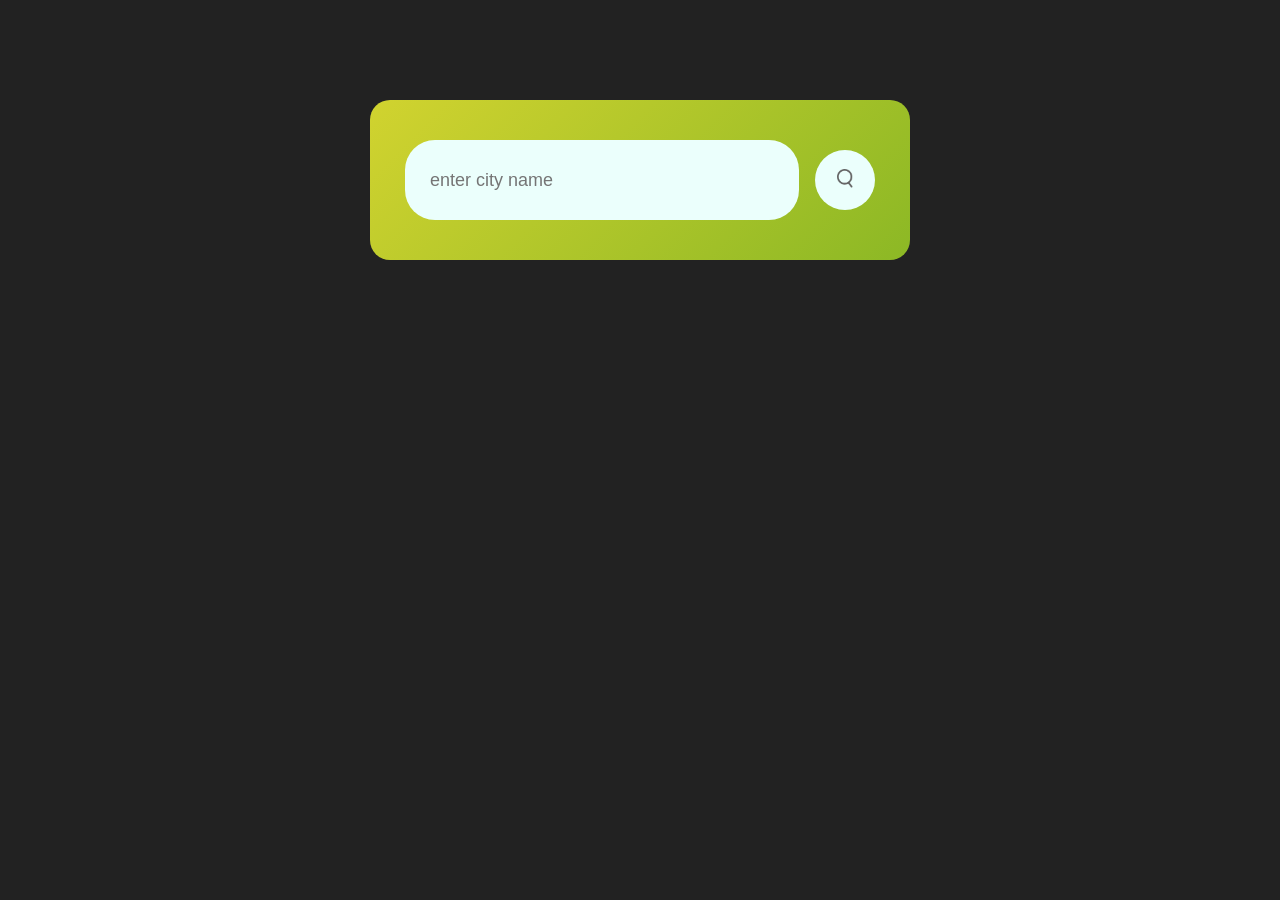
==== main_weather.html @ e220150f "weather update" ====
<!DOCTYPE html>
<html>
    <head>
        <meta name="viewport" content="width=device-width, initial-scale=1.0">
        <title> Weather App </title>
        <link rel="stylesheet" href="style_weather.css">
    </head>

    <body>
        <div class = "card">
            <div class = "search">
                <input type="text" placeholder="enter city name" spellcheck="false">
                <button><img src="images/search.png"></button>
            </div>
        </div>

    </body>
</html>
---- style_weather.css ----
{
    margin: 0;
    padding: 0;
    font-family: 'Poppins', sans-serif;
    box-sizing: border-box;
}

body {
    background: #222;
}

.card {
    width: 90%;
    max-width: 470px;
    background: linear-gradient(135deg, #d1d32f, #8cb825);
    color: #fff;
    margin: 100px auto 0;
    border-radius: 20px;
    padding: 40px 35px;
    text-align: center;
}

.search {
    width: 100%;
    display: flex;
    align-items: center;
    justify-content: space-between;
}

.search input {
    border: 0;
    outline: 0;
    background: #ebfffc;
    color: #555;
    padding: 10px 25px;
    height: 60px;
    border-radius: 30px;
    flex: 1;
    margin-right: 16px;
    font-size:18px;
}

.search button {
    border: 0;
    outline: 0;
    background: #ebfffc;
    border-radius: 50%;
    width: 60px;
    height: 60px;
    cursor: pointer;
}

.search button img {
    width: 16px;
}
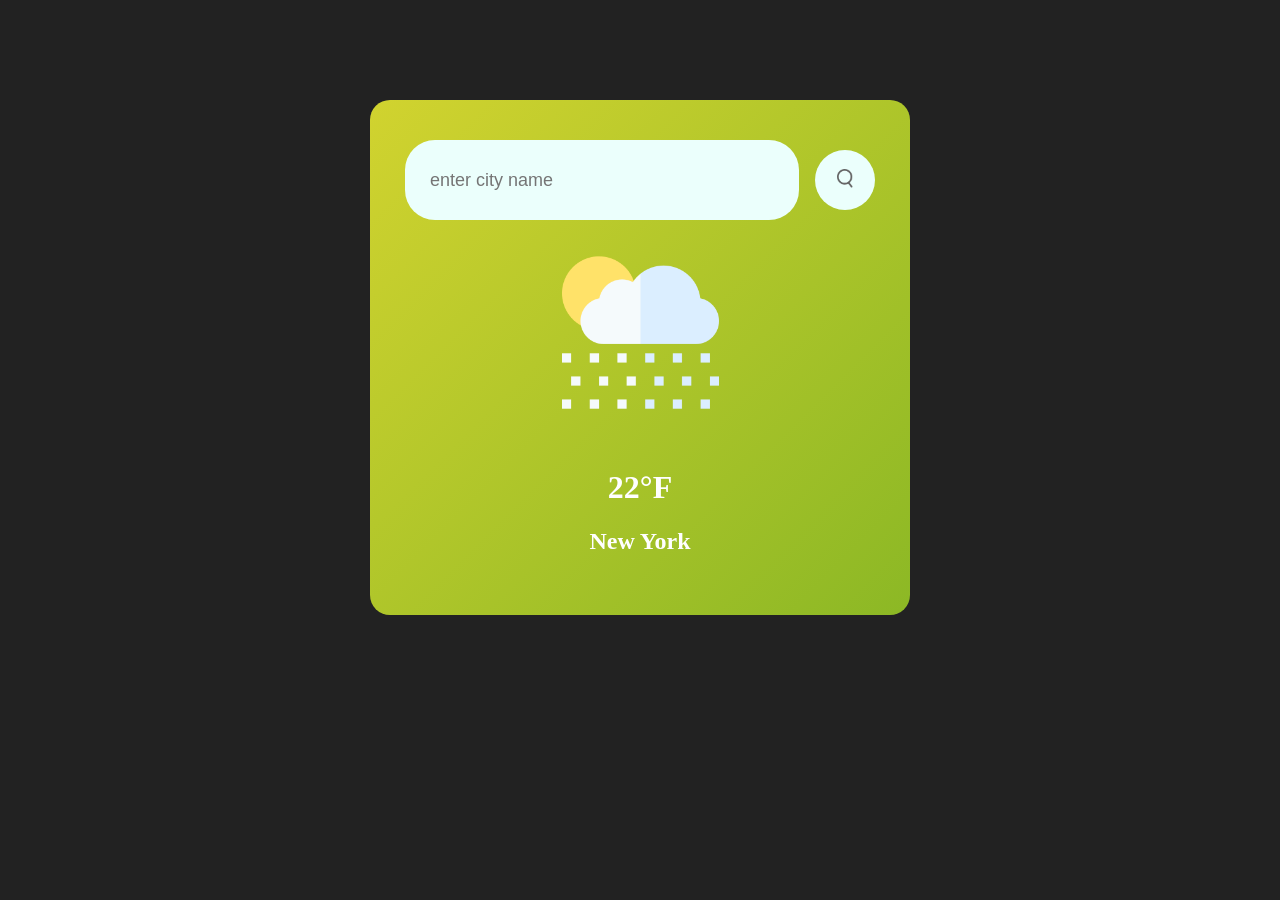
==== commit fc112484: "update" ====
--- a/main_weather.html
+++ b/main_weather.html
@@ -12,6 +12,12 @@
                 <input type="text" placeholder="enter city name" spellcheck="false">
                 <button><img src="images/search.png"></button>
             </div>
+
+            <div class = "weather">
+                <img src = "images/rain.png" class="weather-icon">
+                <h1 class = "temp"> 22°F </h1>
+                <h2 class = "city"> New York</h2>
+            </div>
         </div>
 
     </body>
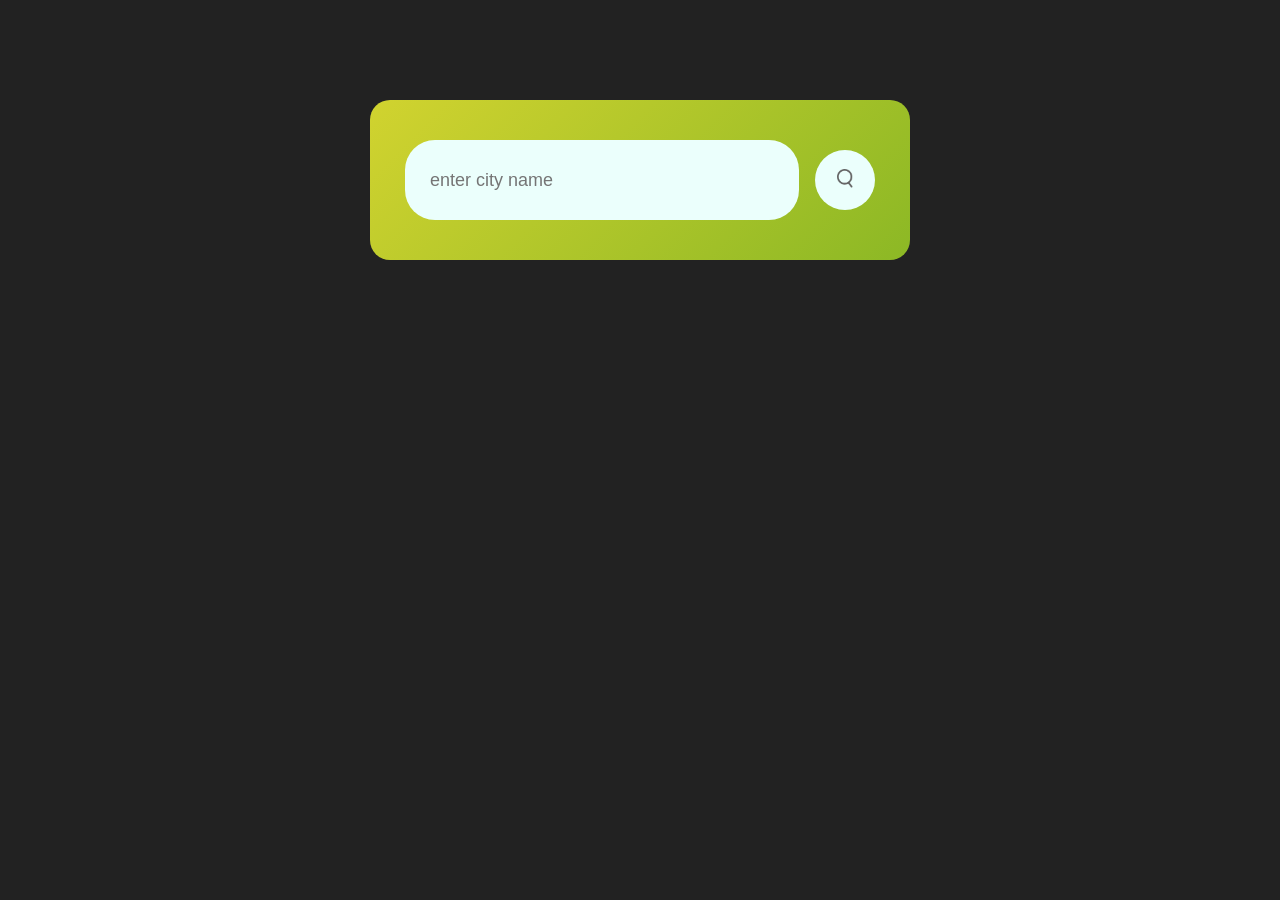
==== commit e1f5bc1b: "weather update" ====
--- a/main_weather.html
+++ b/main_weather.html
@@ -3,6 +3,8 @@
     <head>
         <meta name="viewport" content="width=device-width, initial-scale=1.0">
         <title> Weather App </title>
+        <link rel="preconnect" href="https://fonts.gstatic.com" crossorigin>
+        <link href="https://fonts.googleapis.com/css2?family=Montserrat:wght@700&display=swap" rel="stylesheet">
         <link rel="stylesheet" href="style_weather.css">
     </head>
 
@@ -20,5 +22,49 @@
             </div>
         </div>
 
+        <script>
+
+            const apiKey = "af68708a159a8a2a3210c8030b11de3b";
+            const apiUrl = "https://api.openweathermap.org/data/2.5/weather?&units=metric&q=";
+
+            const searchBox = document.querySelector(".search input");
+            const searchBtn = document.querySelector(".search button");
+            const weatherIcon = document.querySelector("weather-icon");
+
+            async function checkWeather(city){
+                const response = await fetch(apiUrl + city + `&appid=${apiKey}`);
+                var data = await response.json();
+
+                console.log(data);
+
+                document.querySelector(".city").innerHTML = data.name;
+                document.querySelector(".temp").innerHTML = Math.round(data.main.temp) + "°F"
+
+                if(data.weather[0].main == "Clouds") {
+                    weatherIcon.src = "images/clouds.png";
+                } 
+                else if (data.weather[0].main == "Clear") {
+                    weatherIcon.src = "images/clear.png";
+                }
+                else if (data.weather[0].main == "Rain") {
+                    weatherIcon.src = "images/rain.png";
+                }
+                else if (data.weather[0].main == "Drizzle") {
+                    weatherIcon.src = "images/drizzle.png";
+                }
+                else if (data.weather[0].main == "Mist") {
+                    weatherIcon.src = "images/mist.png";
+                }
+
+                document.querySelector(".weather").style.display="block";
+
+            }
+            searchBtn.addEventListener("click", ()=> {
+                checkWeather(searchBox.value);
+            })
+
+            checkWeather();
+        </script>
+
     </body>
 </html>
--- a/style_weather.css
+++ b/style_weather.css
@@ -1,15 +1,17 @@
 {
     margin: 0;
     padding: 0;
-    font-family: 'Poppins', sans-serif;
     box-sizing: border-box;
+    font-family: 'Montserrat', sans-serif;
 }
 
 body {
     background: #222;
+    font-family: 'Montserrat', sans-serif;
 }
 
 .card {
+    font-family: 'Montserrat', sans-serif;
     width: 90%;
     max-width: 470px;
     background: linear-gradient(135deg, #d1d32f, #8cb825);
@@ -52,4 +54,24 @@
 
 .search button img {
     width: 16px;
-}+}
+
+.weather-icon{
+    width: 170px;
+    margin-top: 30px;
+}
+
+.weather h1 {
+    font-size: 70px;
+    margin: 0;
+}
+
+.weather h2 {
+    font-size: 40px;
+    margin: 0;
+}
+
+.weather {
+    display: none;
+}
+
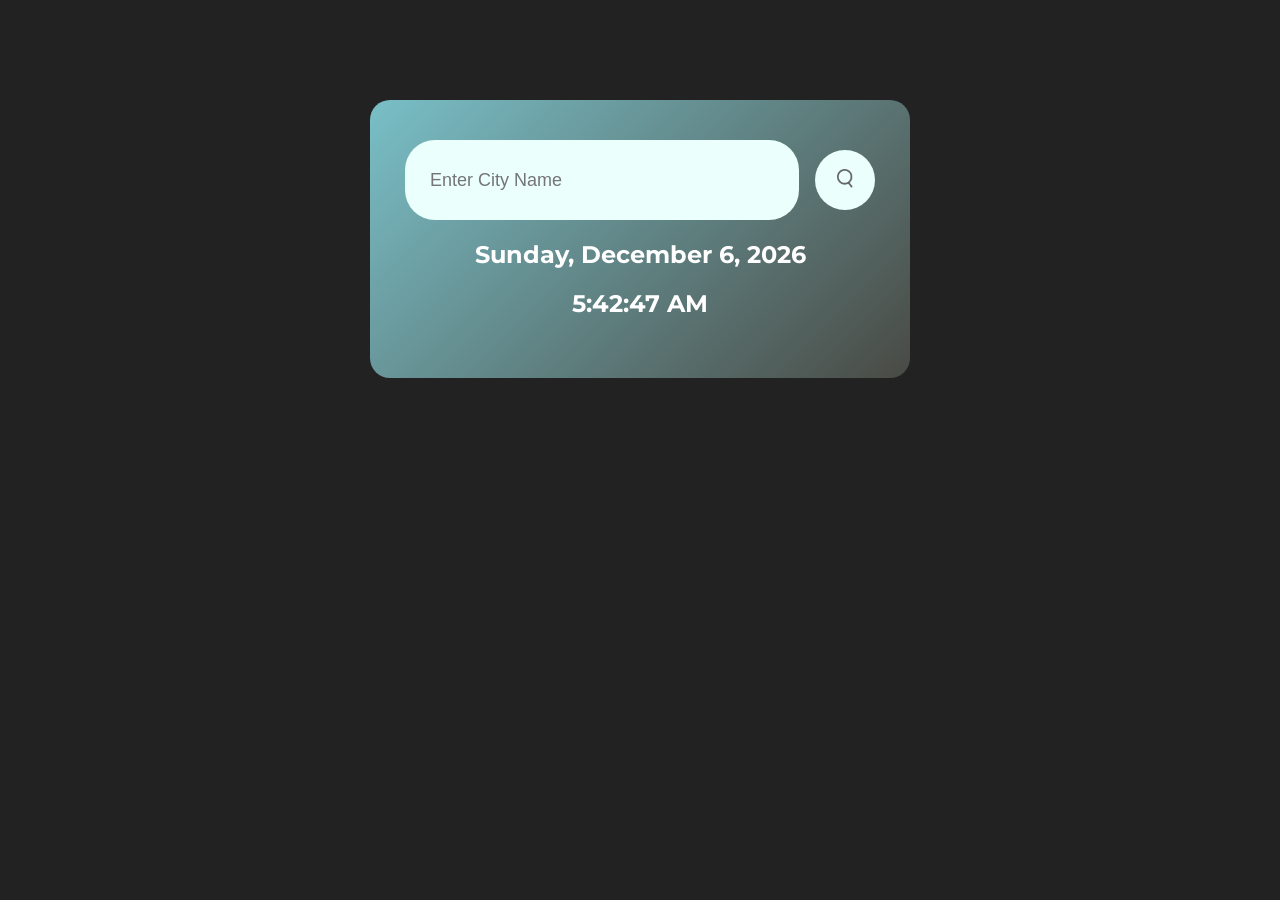
==== commit 1a174129: "tip update" ====
--- a/main_weather.html
+++ b/main_weather.html
@@ -1,70 +1,122 @@
 <!DOCTYPE html>
 <html>
-    <head>
-        <meta name="viewport" content="width=device-width, initial-scale=1.0">
-        <title> Weather App </title>
-        <link rel="preconnect" href="https://fonts.gstatic.com" crossorigin>
-        <link href="https://fonts.googleapis.com/css2?family=Montserrat:wght@700&display=swap" rel="stylesheet">
-        <link rel="stylesheet" href="style_weather.css">
-    </head>
+<head>
+    <meta name="viewport" content="width=device-width, initial-scale=1.0">
+    <title>Weather App</title>
+    <link rel="preconnect" href="https://fonts.gstatic.com" crossorigin>
+    <link href="https://fonts.googleapis.com/css2?family=Montserrat:wght@700&display=swap" rel="stylesheet">
+    <link rel="stylesheet" href="style_weather.css">
+</head>
+<body>
+<div class="card">
+    <div class="search">
+        <input type="text" placeholder="Enter City Name" spellcheck="false">
+        <button id="searchButton"><img src="images/search.png"></button>
+    </div>
+    <div class="date-time">
+        <h2 id="current-date"></h2>
+        <h2 id="current-time"></h2>
+    </div>
+    <div class="weather">
+        <img src="images/rain.png" class="weather-icon">
+        <h1 class="temp"> </h1>
+        <h2 class="city"></h2>
+    </div>
+</div>
+<div class="card2">
+    <div class="tip">
+        <button id="tipButton"><img src="images/search.png"></button>
+    </div>
+</div>
+<script>
+    const apiKey = "af68708a159a8a2a3210c8030b11de3b";
+    const apiUrl = "https://api.openweathermap.org/data/2.5/weather?&units=imperial&q=";
 
-    <body>
-        <div class = "card">
-            <div class = "search">
-                <input type="text" placeholder="enter city name" spellcheck="false">
-                <button><img src="images/search.png"></button>
-            </div>
+    const searchBox = document.querySelector(".search input");
+    const searchBtn = document.getElementById("searchButton");
+    const weatherIcon = document.querySelector(".weather-icon");
+    const card2 = document.querySelector(".card2");
+    const tipBtn = document.getElementById("tipButton");
 
-            <div class = "weather">
-                <img src = "images/rain.png" class="weather-icon">
-                <h1 class = "temp"> 22°F </h1>
-                <h2 class = "city"> New York</h2>
-            </div>
-        </div>
+    async function checkWeather(city) {
+        const response = await fetch(apiUrl + city + `&appid=${apiKey}`);
+        const data = await response.json();
 
-        <script>
+        console.log(data);
 
-            const apiKey = "af68708a159a8a2a3210c8030b11de3b";
-            const apiUrl = "https://api.openweathermap.org/data/2.5/weather?&units=metric&q=";
+        document.querySelector(".city").innerHTML = data.name;
+        document.querySelector(".temp").innerHTML = Math.round(data.main.temp) + "°F";
 
-            const searchBox = document.querySelector(".search input");
-            const searchBtn = document.querySelector(".search button");
-            const weatherIcon = document.querySelector("weather-icon");
+        if (data.weather[0].main == "Clouds") {
+            weatherIcon.src = "images/clouds.png";
+            document.querySelector(".card").style.background = "linear-gradient(135deg, #989894, #444740)";
+        } else if (data.weather[0].main == "Clear") {
+            weatherIcon.src = "images/clear.png";
+            document.querySelector(".card").style.background = "linear-gradient(135deg, #cfd249, #949529)";
+        } else if (data.weather[0].main == "Rain") {
+            weatherIcon.src = "images/rain.png";
+            document.querySelector(".card").style.background = "linear-gradient(135deg, #392eb1, #1e3fd3)";
+        } else if (data.weather[0].main == "Drizzle") {
+            weatherIcon.src = "images/drizzle.png";
+            document.querySelector(".card").style.background = "llinear-gradient(135deg, #39ded8, #2484ae)";
+        } else if (data.weather[0].main == "Mist") {
+            weatherIcon.src = "images/mist.png";
+            document.querySelector(".card").style.background = "linear-gradient(135deg, #5dcbb3, #f0f1ed)";
+        } else if (data.weather[0].main == "Snow") {
+            weatherIcon.src = "images/snow.png";
+            document.querySelector(".card").style.background = "linear-gradient(135deg, #b8dee2, #7ccbdf)";
+        }
 
-            async function checkWeather(city){
-                const response = await fetch(apiUrl + city + `&appid=${apiKey}`);
-                var data = await response.json();
+        document.querySelector(".weather").style.display = "block";
+        card2.style.display = "block";
+    }
 
-                console.log(data);
+    searchBtn.addEventListener("click", () => {
+        checkWeather(searchBox.value);
+    });
 
-                document.querySelector(".city").innerHTML = data.name;
-                document.querySelector(".temp").innerHTML = Math.round(data.main.temp) + "°F"
+    function updateDateTime() {
+        const currentDateElement = document.getElementById("current-date");
+        const currentTimeElement = document.getElementById("current-time");
 
-                if(data.weather[0].main == "Clouds") {
-                    weatherIcon.src = "images/clouds.png";
-                } 
-                else if (data.weather[0].main == "Clear") {
-                    weatherIcon.src = "images/clear.png";
-                }
-                else if (data.weather[0].main == "Rain") {
-                    weatherIcon.src = "images/rain.png";
-                }
-                else if (data.weather[0].main == "Drizzle") {
-                    weatherIcon.src = "images/drizzle.png";
-                }
-                else if (data.weather[0].main == "Mist") {
-                    weatherIcon.src = "images/mist.png";
-                }
+        const currentDate = new Date();
+        const options = {weekday: 'long', year: 'numeric', month: 'long', day: 'numeric'};
+        currentDateElement.textContent = currentDate.toLocaleDateString(undefined, options);
 
-                document.querySelector(".weather").style.display="block";
+        const currentTime = currentDate.toLocaleTimeString();
+        currentTimeElement.textContent = currentTime;
+    }
 
-            }
-            searchBtn.addEventListener("click", ()=> {
-                checkWeather(searchBox.value);
-            })
+    updateDateTime();
+    setInterval(updateDateTime, 1000);
 
-            checkWeather();
-        </script>
+    function showTipGrid() {
+        const tipContainer = document.createElement('div');
+        tipContainer.classList.add('tip-container');
 
-    </body>
-</html>+        // Create and append the text element
+        const tipText = document.createElement('div');
+        tipText.textContent = 'Please Enter a Tip Percentage';
+        tipText.classList.add('tip-text');
+        tipContainer.appendChild(tipText);
+
+        const tipGrid = document.createElement('div');
+        tipGrid.classList.add('tip-grid');
+
+        for (let i = 0; i < 9; i++) {
+            const tipSquare = document.createElement('div');
+            tipSquare.classList.add('tip-square');
+            tipSquare.textContent = (i + 1) * 5 + '%'; // Example percentage values
+            tipGrid.appendChild(tipSquare);
+        }
+
+        tipContainer.appendChild(tipGrid);
+
+        card2.appendChild(tipContainer);
+    }
+
+    tipBtn.addEventListener("click", showTipGrid);
+
+</script>
+</body>
+</html>
--- a/style_weather.css
+++ b/style_weather.css
@@ -3,7 +3,7 @@
     padding: 0;
     box-sizing: border-box;
     font-family: 'Montserrat', sans-serif;
-}
+} 
 
 body {
     background: #222;
@@ -14,13 +14,13 @@
     font-family: 'Montserrat', sans-serif;
     width: 90%;
     max-width: 470px;
-    background: linear-gradient(135deg, #d1d32f, #8cb825);
+    background: linear-gradient(135deg, #79bfc7, #494a44);
     color: #fff;
     margin: 100px auto 0;
     border-radius: 20px;
     padding: 40px 35px;
     text-align: center;
-}
+} 
 
 .search {
     width: 100%;
@@ -57,8 +57,8 @@
 }
 
 .weather-icon{
-    width: 170px;
-    margin-top: 30px;
+    width: 220px;
+    margin-top: 0px;
 }
 
 .weather h1 {
@@ -75,3 +75,69 @@
     display: none;
 }
 
+.date-time {
+    margin: 0;
+}
+
+.current-date {
+    font-size: 50px;
+}
+
+/* Tip Card */
+
+.card2 {
+    font-family: 'Montserrat', sans-serif;
+    width: 90%;
+    max-width: 470px;
+    background: linear-gradient(135deg, #000000, #494a44);
+    color: #fff;
+    margin: 100px auto 0;
+    border-radius: 20px;
+    padding: 30px 35px;
+    text-align: center;
+    display: none;
+} 
+
+.tip button {
+    border: 0;
+    outline: 0;
+    background: #ebfffc;
+    border-radius: 50%;
+    width: 60px;
+    height: 60px;
+    cursor: pointer;
+}
+
+.tip button img {
+    width: 16px;
+}
+
+.tip-grid {
+    display: grid;
+    grid-template-columns: repeat(3, 1fr);
+    grid-gap: 10px;
+    margin-top: 20px;
+}
+
+.tip-square {
+    background-color: #ebfffc;
+    color: #555;
+    border-radius: 10px;
+    height: 50px;
+    display: flex;
+    align-items: center;
+    justify-content: center;
+    font-size: 18px;
+    cursor: pointer;
+}
+
+.tip-container {
+    text-align: center;
+}
+
+.tip-text {
+    margin-top: 10px;
+    font-size: 18px;
+    margin-bottom: 10px;
+    color: #fff; /* Adjust the color as needed */
+}
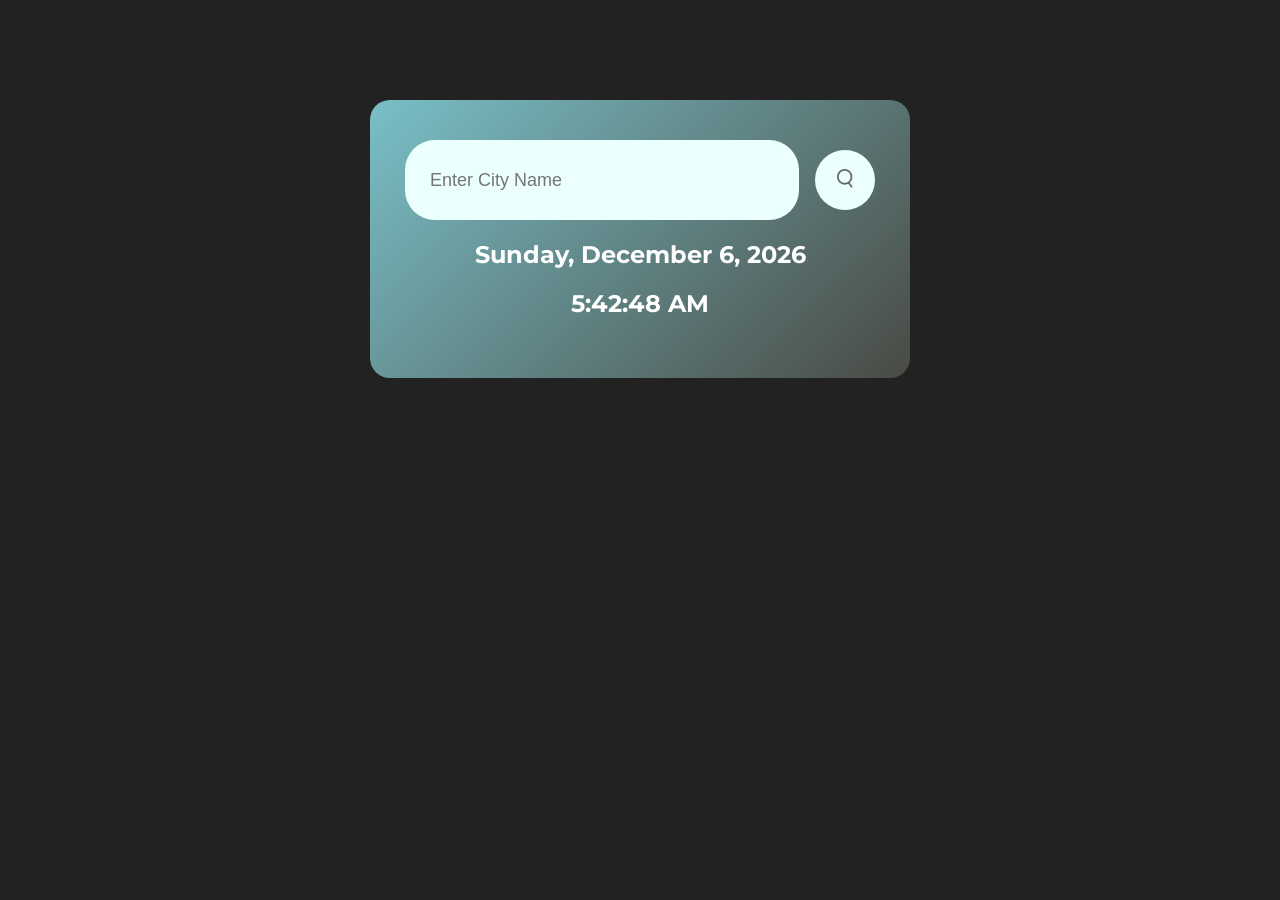
==== commit a1c7fe8c: "update" ====
--- a/main_weather.html
+++ b/main_weather.html
@@ -2,7 +2,8 @@
 <html>
 <head>
     <meta name="viewport" content="width=device-width, initial-scale=1.0">
-    <title>Weather App</title>
+    <title> Weather App</title>
+    <link rel="icon" type="image/x-icon" href="images/clear.png">
     <link rel="preconnect" href="https://fonts.gstatic.com" crossorigin>
     <link href="https://fonts.googleapis.com/css2?family=Montserrat:wght@700&display=swap" rel="stylesheet">
     <link rel="stylesheet" href="style_weather.css">
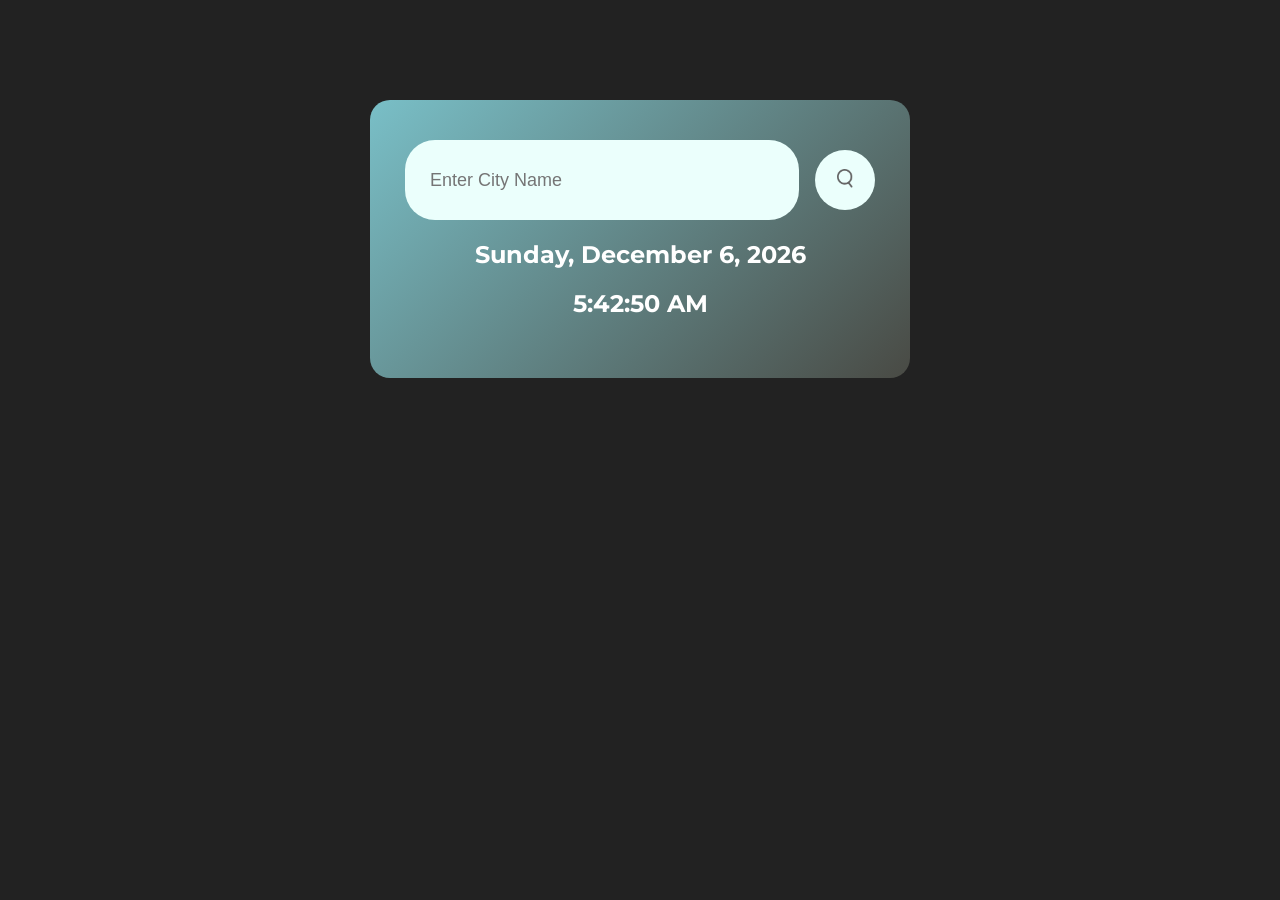
==== commit 0520e67c: "weather final" ====
--- a/main_weather.html
+++ b/main_weather.html
@@ -22,102 +22,26 @@
         <img src="images/rain.png" class="weather-icon">
         <h1 class="temp"> </h1>
         <h2 class="city"></h2>
+        <div class="details">
+            <div class="col">
+                <img src="images/humidity.png">
+                <div>
+                    <p class="humidity">50%</p>
+                    <p>Humidity</p>
+                </div>
+            </div>
+            <div class="col">
+                <img src="images/wind.png">
+                <div>
+                    <p class="wind">15 km/h</p>
+                    <p>Wind Speed</p>
+                </div>
+            </div>
+        </div>
+        </div>
     </div>
 </div>
-<div class="card2">
-    <div class="tip">
-        <button id="tipButton"><img src="images/search.png"></button>
-    </div>
-</div>
-<script>
-    const apiKey = "af68708a159a8a2a3210c8030b11de3b";
-    const apiUrl = "https://api.openweathermap.org/data/2.5/weather?&units=imperial&q=";
 
-    const searchBox = document.querySelector(".search input");
-    const searchBtn = document.getElementById("searchButton");
-    const weatherIcon = document.querySelector(".weather-icon");
-    const card2 = document.querySelector(".card2");
-    const tipBtn = document.getElementById("tipButton");
-
-    async function checkWeather(city) {
-        const response = await fetch(apiUrl + city + `&appid=${apiKey}`);
-        const data = await response.json();
-
-        console.log(data);
-
-        document.querySelector(".city").innerHTML = data.name;
-        document.querySelector(".temp").innerHTML = Math.round(data.main.temp) + "°F";
-
-        if (data.weather[0].main == "Clouds") {
-            weatherIcon.src = "images/clouds.png";
-            document.querySelector(".card").style.background = "linear-gradient(135deg, #989894, #444740)";
-        } else if (data.weather[0].main == "Clear") {
-            weatherIcon.src = "images/clear.png";
-            document.querySelector(".card").style.background = "linear-gradient(135deg, #cfd249, #949529)";
-        } else if (data.weather[0].main == "Rain") {
-            weatherIcon.src = "images/rain.png";
-            document.querySelector(".card").style.background = "linear-gradient(135deg, #392eb1, #1e3fd3)";
-        } else if (data.weather[0].main == "Drizzle") {
-            weatherIcon.src = "images/drizzle.png";
-            document.querySelector(".card").style.background = "llinear-gradient(135deg, #39ded8, #2484ae)";
-        } else if (data.weather[0].main == "Mist") {
-            weatherIcon.src = "images/mist.png";
-            document.querySelector(".card").style.background = "linear-gradient(135deg, #5dcbb3, #f0f1ed)";
-        } else if (data.weather[0].main == "Snow") {
-            weatherIcon.src = "images/snow.png";
-            document.querySelector(".card").style.background = "linear-gradient(135deg, #b8dee2, #7ccbdf)";
-        }
-
-        document.querySelector(".weather").style.display = "block";
-        card2.style.display = "block";
-    }
-
-    searchBtn.addEventListener("click", () => {
-        checkWeather(searchBox.value);
-    });
-
-    function updateDateTime() {
-        const currentDateElement = document.getElementById("current-date");
-        const currentTimeElement = document.getElementById("current-time");
-
-        const currentDate = new Date();
-        const options = {weekday: 'long', year: 'numeric', month: 'long', day: 'numeric'};
-        currentDateElement.textContent = currentDate.toLocaleDateString(undefined, options);
-
-        const currentTime = currentDate.toLocaleTimeString();
-        currentTimeElement.textContent = currentTime;
-    }
-
-    updateDateTime();
-    setInterval(updateDateTime, 1000);
-
-    function showTipGrid() {
-        const tipContainer = document.createElement('div');
-        tipContainer.classList.add('tip-container');
-
-        // Create and append the text element
-        const tipText = document.createElement('div');
-        tipText.textContent = 'Please Enter a Tip Percentage';
-        tipText.classList.add('tip-text');
-        tipContainer.appendChild(tipText);
-
-        const tipGrid = document.createElement('div');
-        tipGrid.classList.add('tip-grid');
-
-        for (let i = 0; i < 9; i++) {
-            const tipSquare = document.createElement('div');
-            tipSquare.classList.add('tip-square');
-            tipSquare.textContent = (i + 1) * 5 + '%'; // Example percentage values
-            tipGrid.appendChild(tipSquare);
-        }
-
-        tipContainer.appendChild(tipGrid);
-
-        card2.appendChild(tipContainer);
-    }
-
-    tipBtn.addEventListener("click", showTipGrid);
-
-</script>
+<script src="weather.js"></script>
 </body>
 </html>
--- a/style_weather.css
+++ b/style_weather.css
@@ -57,22 +57,48 @@
 }
 
 .weather-icon{
-    width: 220px;
+    width: 200px;
     margin-top: 0px;
 }
 
 .weather h1 {
-    font-size: 70px;
+    font-size: 50px;
     margin: 0;
 }
 
 .weather h2 {
-    font-size: 40px;
+    font-size: 45px;
     margin: 0;
 }
 
 .weather {
     display: none;
+}
+
+.details{
+    display: flex;
+    align-items: center;
+    justify-content:space-between;
+    padding: 20px;
+    margin-top: 10px;
+}
+
+.col img {
+    width: 90px;
+}
+
+.col p {
+    font-size: 25px;
+}
+
+.col .humidity{
+    font-size: 20px;
+    margin-bottom: 0px;
+}
+
+.col .wind{
+    font-size: 20px;
+    margin-bottom: 0px;
 }
 
 .date-time {
@@ -83,61 +109,3 @@
     font-size: 50px;
 }
 
-/* Tip Card */
-
-.card2 {
-    font-family: 'Montserrat', sans-serif;
-    width: 90%;
-    max-width: 470px;
-    background: linear-gradient(135deg, #000000, #494a44);
-    color: #fff;
-    margin: 100px auto 0;
-    border-radius: 20px;
-    padding: 30px 35px;
-    text-align: center;
-    display: none;
-} 
-
-.tip button {
-    border: 0;
-    outline: 0;
-    background: #ebfffc;
-    border-radius: 50%;
-    width: 60px;
-    height: 60px;
-    cursor: pointer;
-}
-
-.tip button img {
-    width: 16px;
-}
-
-.tip-grid {
-    display: grid;
-    grid-template-columns: repeat(3, 1fr);
-    grid-gap: 10px;
-    margin-top: 20px;
-}
-
-.tip-square {
-    background-color: #ebfffc;
-    color: #555;
-    border-radius: 10px;
-    height: 50px;
-    display: flex;
-    align-items: center;
-    justify-content: center;
-    font-size: 18px;
-    cursor: pointer;
-}
-
-.tip-container {
-    text-align: center;
-}
-
-.tip-text {
-    margin-top: 10px;
-    font-size: 18px;
-    margin-bottom: 10px;
-    color: #fff; /* Adjust the color as needed */
-}
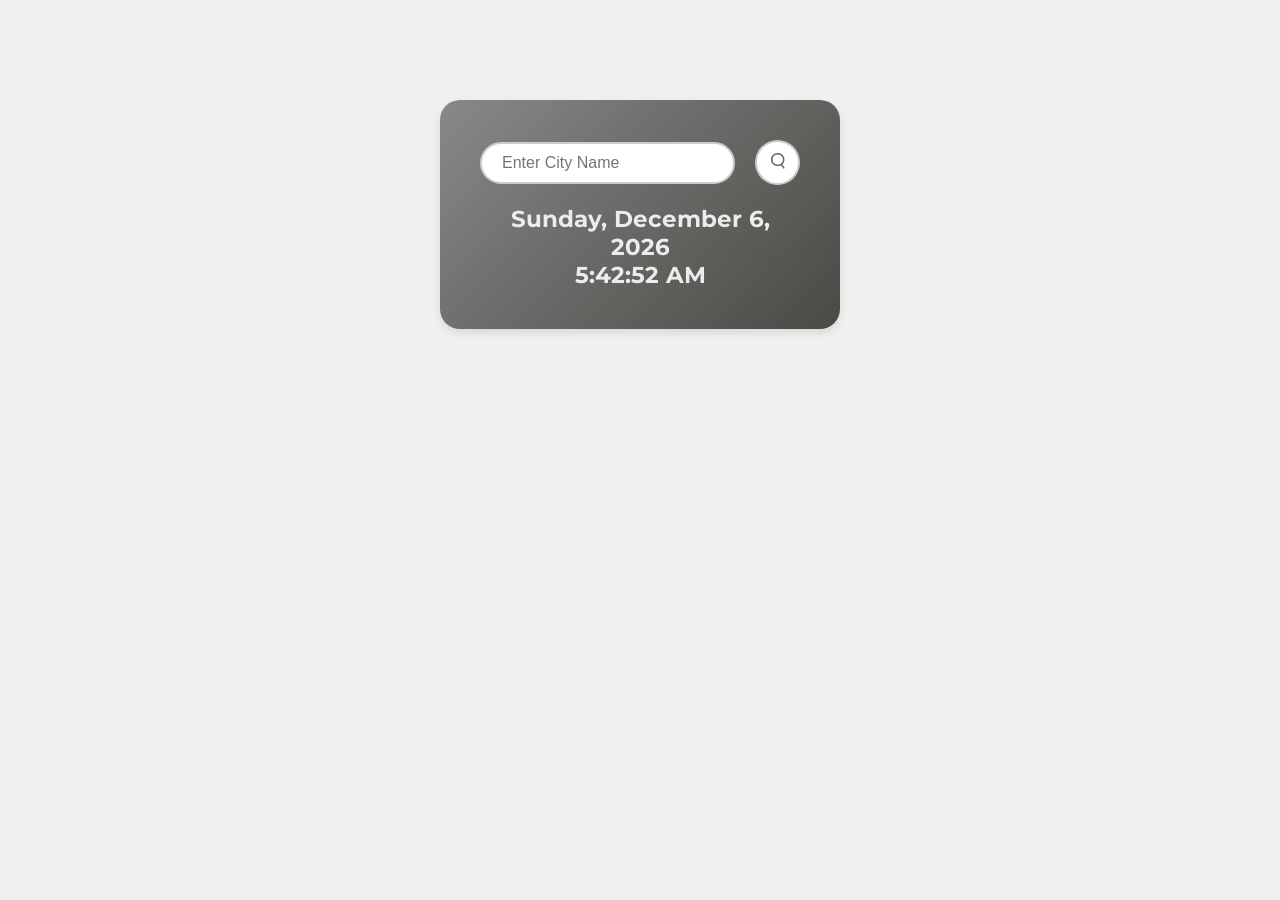
==== commit 57a99928: "weather final" ====
--- a/main_weather.html
+++ b/main_weather.html
@@ -2,13 +2,14 @@
 <html>
 <head>
     <meta name="viewport" content="width=device-width, initial-scale=1.0">
-    <title> Weather App</title>
+    <title> Weather Site</title>
     <link rel="icon" type="image/x-icon" href="images/clear.png">
     <link rel="preconnect" href="https://fonts.gstatic.com" crossorigin>
     <link href="https://fonts.googleapis.com/css2?family=Montserrat:wght@700&display=swap" rel="stylesheet">
     <link rel="stylesheet" href="style_weather.css">
 </head>
 <body>
+    
 <div class="card">
     <div class="search">
         <input type="text" placeholder="Enter City Name" spellcheck="false">
--- a/style_weather.css
+++ b/style_weather.css
@@ -1,111 +1,117 @@
-{
+*{
     margin: 0;
     padding: 0;
     box-sizing: border-box;
-    font-family: 'Montserrat', sans-serif;
-} 
+}
 
 body {
-    background: #222;
     font-family: 'Montserrat', sans-serif;
+    background-color: #f0f0f0;
+    color: #ececec;
 }
 
+
 .card {
-    font-family: 'Montserrat', sans-serif;
-    width: 90%;
-    max-width: 470px;
-    background: linear-gradient(135deg, #79bfc7, #494a44);
-    color: #fff;
-    margin: 100px auto 0;
+    max-width: 400px;
+    margin: 100px auto;
+    background: linear-gradient(135deg, #878888, #494a44);
     border-radius: 20px;
-    padding: 40px 35px;
+    box-shadow: 0 4px 8px rgba(0, 0, 0, 0.1); 
+    padding: 40px;
     text-align: center;
-} 
+    flex: 1;
+}
+
 
 .search {
-    width: 100%;
     display: flex;
     align-items: center;
-    justify-content: space-between;
+    justify-content: center;
+    margin-bottom: 20px;
 }
 
 .search input {
-    border: 0;
-    outline: 0;
-    background: #ebfffc;
-    color: #555;
-    padding: 10px 25px;
-    height: 60px;
+    border: 2px solid #ccc; 
     border-radius: 30px;
-    flex: 1;
-    margin-right: 16px;
-    font-size:18px;
+    padding: 10px 20px;
+    width: 80%;
+    font-size: 16px;
+    outline: none;
 }
 
 .search button {
-    border: 0;
-    outline: 0;
-    background: #ebfffc;
+    border: 2px solid #ccc; 
+    border-radius: 30px;
+    background: #ffffff;
     border-radius: 50%;
-    width: 60px;
-    height: 60px;
+    width: 45px;
+    height: 45px;
     cursor: pointer;
+    margin-left: 20px;
 }
 
 .search button img {
-    width: 16px;
-}
-
-.weather-icon{
-    width: 200px;
-    margin-top: 0px;
-}
-
-.weather h1 {
-    font-size: 50px;
-    margin: 0;
-}
-
-.weather h2 {
-    font-size: 45px;
-    margin: 0;
+    width: 14px;
 }
 
 .weather {
     display: none;
 }
 
-.details{
-    display: flex;
-    align-items: center;
-    justify-content:space-between;
-    padding: 20px;
+.weather-icon {
+    width: 160px;
+}
+
+.temp {
+    font-size: 36px;
+    color: #ececec; 
     margin-top: 10px;
 }
 
+.city {
+    font-size: 24px;
+    color: #ececec;
+}
+
+.details {
+    display: flex;
+    align-items: center; 
+    justify-content: space-around;
+    margin-top: 20px;
+}
+
+.col {
+    display: flex;
+    flex-direction: column;
+    align-items: center;
+    justify-content: center;
+}
+
 .col img {
-    width: 90px;
+    width: 70px; 
+    margin-bottom: 10px;
 }
 
 .col p {
-    font-size: 25px;
+    font-size: 18px;
+    color: #ececec; 
+    margin: 0; 
+}
+.col .humidity {
+    margin-top: 9px;
 }
 
-.col .humidity{
-    font-size: 20px;
-    margin-bottom: 0px;
+@media (max-width: 600px) {
+    .details {
+        flex-direction: column;
+        align-items: flex-start;
+    }
+
+    .col {
+        margin-bottom: 20px;
+    }
+}
+.date-time {
+    font-size: 15px;
 }
 
-.col .wind{
-    font-size: 20px;
-    margin-bottom: 0px;
-}
-
-.date-time {
-    margin: 0;
-}
-
-.current-date {
-    font-size: 50px;
-}
-
